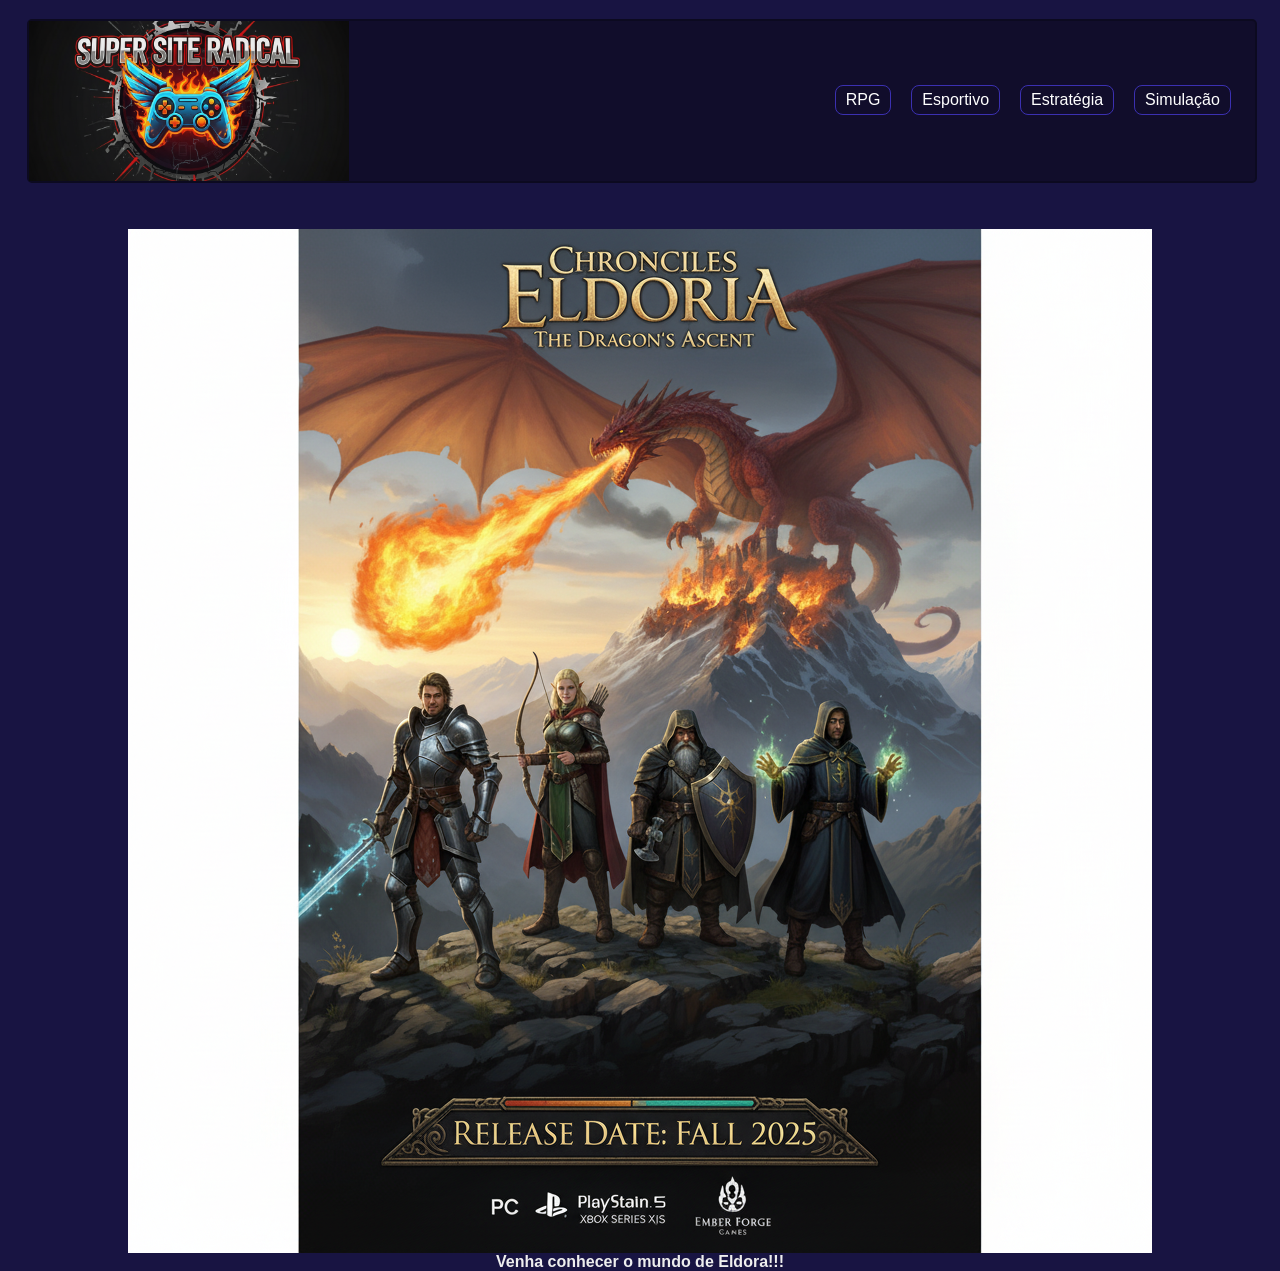
==== Super site Radical/index.html @ f96ec564 "11/10/25" ====
<!DOCTYPE html>
<html lang="pt-br">

    <head>
        <title>Super site radical!</title>
        <meta charset="utf-8">
        <meta name="viewport"
        content="width=device-width, initial-scale=1.0">
        <link href="css/stylo.css" rel="stylesheet" type="text/css" >
    </head>
    <body>
        <header>
             <div class="topo">
                <img class="logo" src="imagens/logo.gemini.png" alt="Logo ">

            <nav class="topico">
                <ul>
                    <li><a href="#">RPG</a></li>
                    <li><a href="#">Esportivo</a></li>
                    <li><a href="#">Estratégia</a></li>
                    <li><a href="#">Simulação</a></li>
                </ul>
            </nav>
            </div>
            <br class="limpar">
        </header>
        <main>
            <section>
                <img src="imagens/Eldora.png" alt="Eldora">
                <h4>Venha conhecer o mundo de Eldora!!!</h4>
                <p></p>
            </section>
        </main>
    </body>


</html>
---- Super site Radical/css/stylo.css ----
*{
    margin: 0;
    padding: 0;
    font-family: Verdana, Geneva, Tahoma, sans-serif;
}
body{
    padding: 0.5em 1em;
    background-color: #181442;
    color: #eee;
}
header{
    margin: 0.2em;
    padding: 0.5em;
}
div.topo{
width: 100%;
display: flex;
justify-content: space-between;
border:2px solid #0c0a20;
border-radius: 5px;
background-color: #110d2b;
}
div img{
    width: 20em;
    height: 10em;
}
.topico ul {
    display: flex;
    list-style: none;
    padding-top: 4em;
    padding-right: 1.5em;
    margin: auto;
    gap: 20px;  
    }
nav a{
    text-decoration: none;
    color: white;
}
nav li{
    border: 1px solid #3b30b1;
    padding: 5px 10px;
    border-radius: 8px;
    color: rgb(35, 164, 187);
    transition: 0.3s;
    
    }
nav li :hover {
    background: rgb(35, 164, 187);
    color: #eee;
}
section{
    display: flex;
    flex-direction: column;
    margin-top: 20px;
    width: 100%;
    height: 80px;
    justify-content: start;
    align-items: center;
    text-align: center;
}
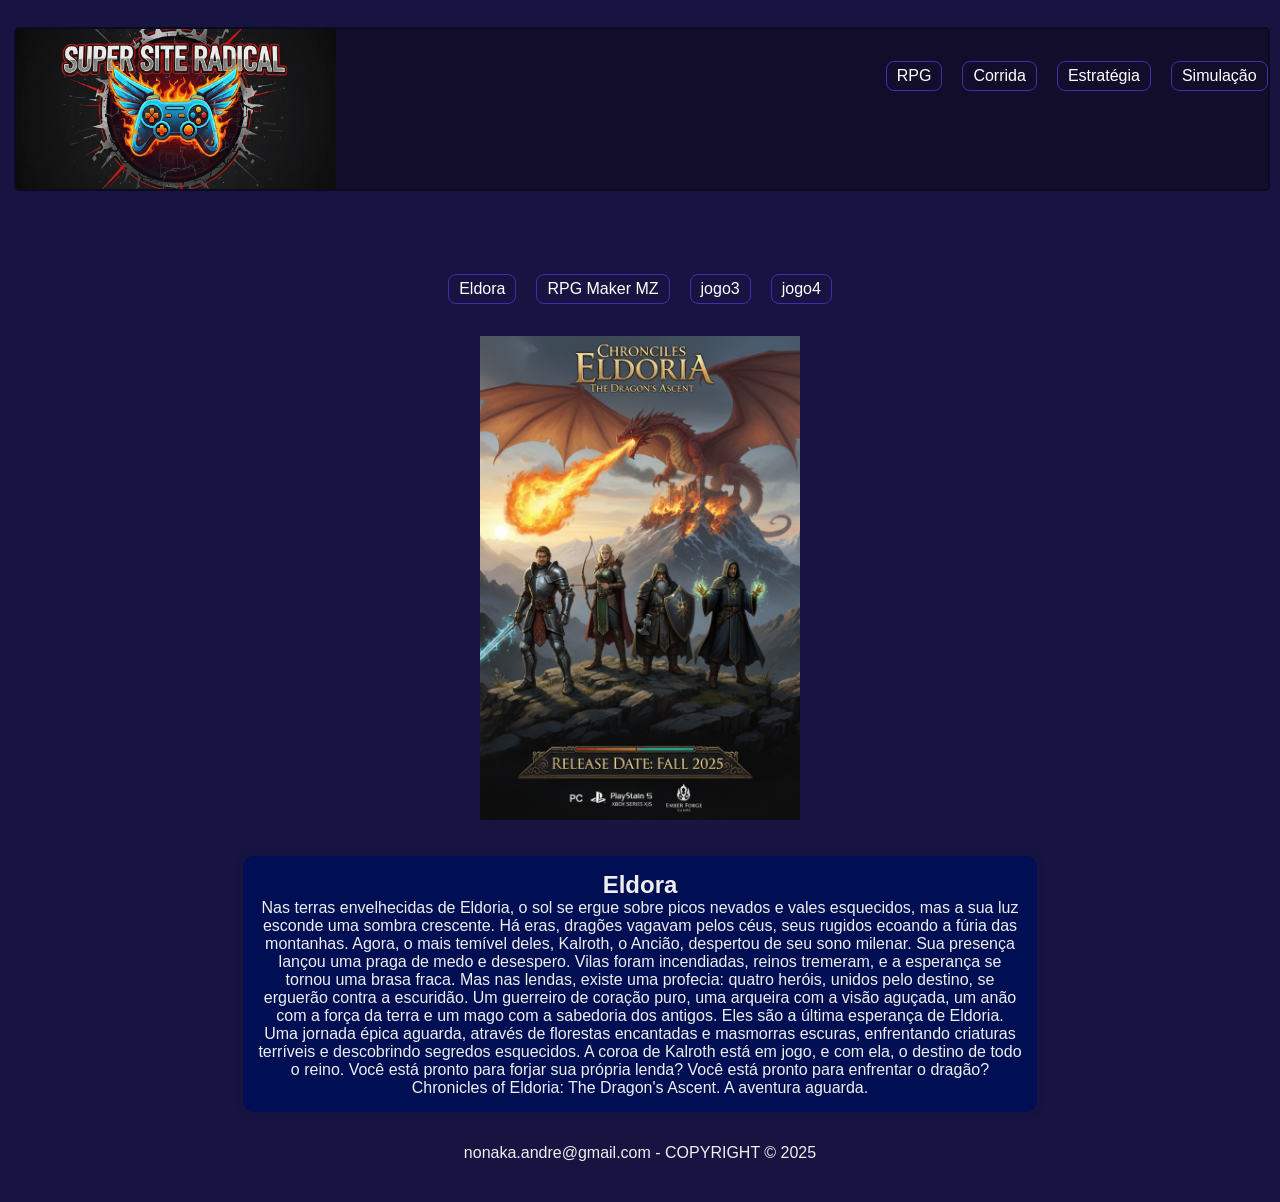
==== commit b7144e5a: "12/10/25" ====
--- a/Super site Radical/index.html
+++ b/Super site Radical/index.html
@@ -6,7 +6,7 @@
         <meta charset="utf-8">
         <meta name="viewport"
         content="width=device-width, initial-scale=1.0">
-        <link href="css/stylo.css" rel="stylesheet" type="text/css" >
+        <link href="css/style.css" rel="stylesheet" type="text/css" >
     </head>
     <body>
         <header>
@@ -15,22 +15,44 @@
 
             <nav class="topico">
                 <ul>
-                    <li><a href="#">RPG</a></li>
-                    <li><a href="#">Esportivo</a></li>
-                    <li><a href="#">Estratégia</a></li>
-                    <li><a href="#">Simulação</a></li>
+                    <li><a href="index.html">RPG</a></li>
+                    <li><a href="corrida.html">Corrida</a></li>
+                    <li><a href="estrategia.html">Estratégia</a></li>
+                    <li><a href="simulacao.html">Simulação</a></li>
                 </ul>
             </nav>
             </div>
-            <br class="limpar">
         </header>
         <main>
-            <section>
-                <img src="imagens/Eldora.png" alt="Eldora">
-                <h4>Venha conhecer o mundo de Eldora!!!</h4>
-                <p></p>
-            </section>
+            <nav class="secao">
+            <ul>
+                <li><a href="#">Eldora</a></li>
+                <li><a href="#">RPG Maker MZ</a></li>
+                <li><a href="#">jogo3</a></li>
+                <li><a href="#">jogo4</a></li>
+            </ul>
+        </nav>
+
+        <section class="jogo">
+            <img src="imagens/Eldora.png" alt="Eldora">
+            <div class="descricao">
+                <h1>Eldora</h1>
+                <p>Nas terras envelhecidas de Eldoria, o sol se ergue sobre picos nevados e vales esquecidos, mas a sua luz esconde uma sombra crescente. Há eras, dragões vagavam pelos céus, seus rugidos ecoando a fúria das montanhas. Agora, o mais temível deles, Kalroth, o Ancião, despertou de seu sono milenar.
+
+Sua presença lançou uma praga de medo e desespero. Vilas foram incendiadas, reinos tremeram, e a esperança se tornou uma brasa fraca. Mas nas lendas, existe uma profecia: quatro heróis, unidos pelo destino, se erguerão contra a escuridão. Um guerreiro de coração puro, uma arqueira com a visão aguçada, um anão com a força da terra e um mago com a sabedoria dos antigos.
+
+Eles são a última esperança de Eldoria. Uma jornada épica aguarda, através de florestas encantadas e masmorras escuras, enfrentando criaturas terríveis e descobrindo segredos esquecidos. A coroa de Kalroth está em jogo, e com ela, o destino de todo o reino.
+
+Você está pronto para forjar sua própria lenda? Você está pronto para enfrentar o dragão?
+
+Chronicles of Eldoria: The Dragon's Ascent. A aventura aguarda.</p>
+            </div>
+        </section>
         </main>
+
+        <footer>
+        <p>nonaka.andre@gmail.com - COPYRIGHT © 2025</p>
+    </footer>
     </body>
 
 
--- a/Super site Radical/css/style.css
+++ b/Super site Radical/css/style.css
@@ -0,0 +1,91 @@
+*{
+    margin: 0;
+    padding: 0;
+    font-family: Verdana, Geneva, Tahoma, sans-serif;
+}
+body{
+    display: flex;
+    flex-direction: column;
+    min-height: 100vh;
+    padding: 0.5em 0.2em;
+    background-color: #181442;
+    color: #eee;
+}
+header{
+    margin: 0.2em;
+    padding: 1em 0.5em;
+}
+div.topo{
+width: 100%;
+display: flex;
+justify-content: space-between;
+border:2px solid #0c0a20;
+border-radius: 5px;
+background-color: #110d2b;
+}
+div img{
+    width: 20em;
+    height: 10em;
+}
+.topico ul {
+    display: flex;
+    list-style: none;
+    padding-top: 2em;
+    margin: auto;
+    gap: 20px;  
+    }
+nav a{
+    text-decoration: none;
+    color: white;
+}
+nav li{
+    border: 1px solid #3b30b1;
+    padding: 5px 10px;
+    border-radius: 8px;
+    color: rgb(35, 164, 187);
+    transition: 0.3s;
+    
+    }
+nav li :hover {
+    background: rgb(35, 164, 187);
+    color: #eee;
+}
+main{
+    display: flex;
+    flex-direction: column;
+    margin-top: 2em;
+    width: 100%;
+    text-align: center;
+}    
+.secao ul {
+    display: flex;
+    list-style: none;
+    justify-content: center;
+    padding-top: 2em;
+    gap: 20px;  
+    }
+.descricao {
+    width: 60%;
+    margin: auto;
+    padding: 0.5;
+    background-color: #000f53;
+    padding: 15px;
+    border-radius: 10px;
+    box-shadow: 0 0 10px rgba(0, 0, 0, 0.1);
+}
+.jogo img{
+    width: 20em;
+    padding: 2em;
+   
+}
+section .jogo{
+    margin: 2em 0;
+}
+footer{
+    display: flex;
+    flex-direction: column;
+    text-align: center;
+    padding: 2em;
+
+   
+}
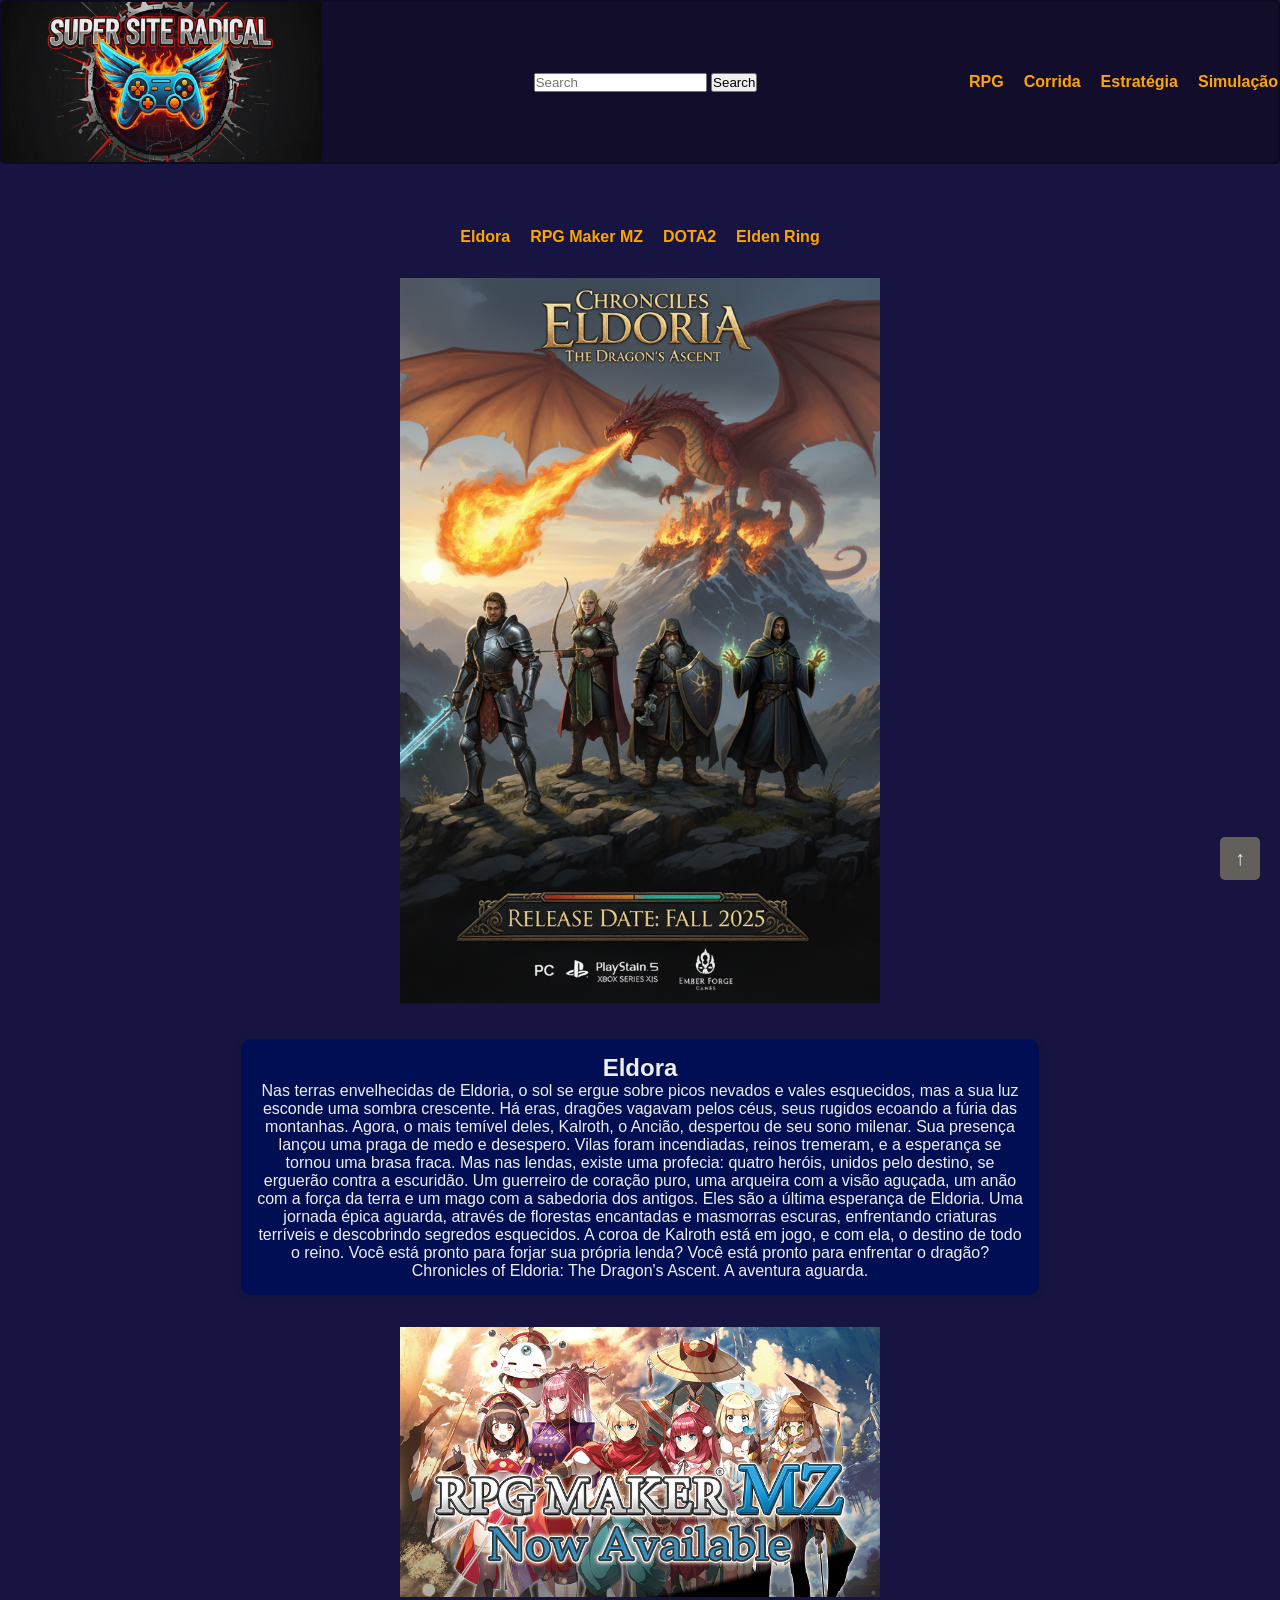
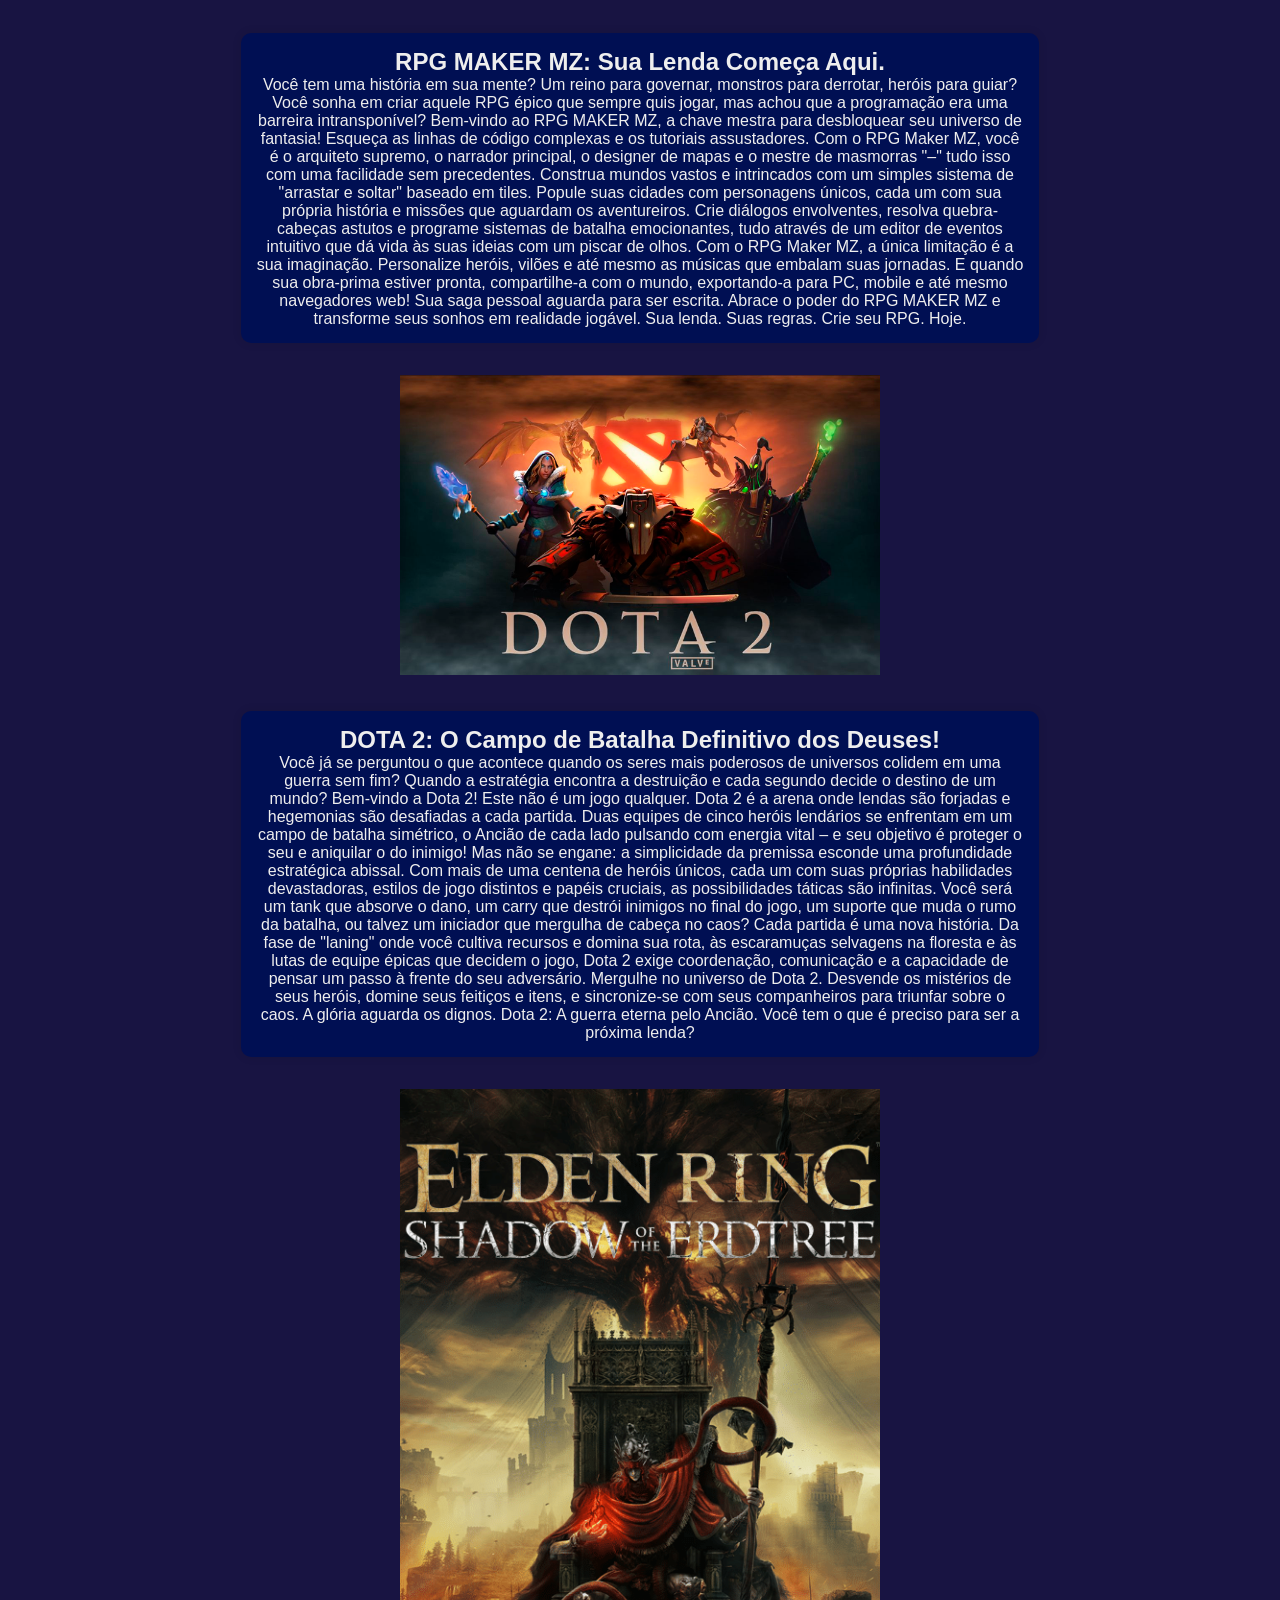
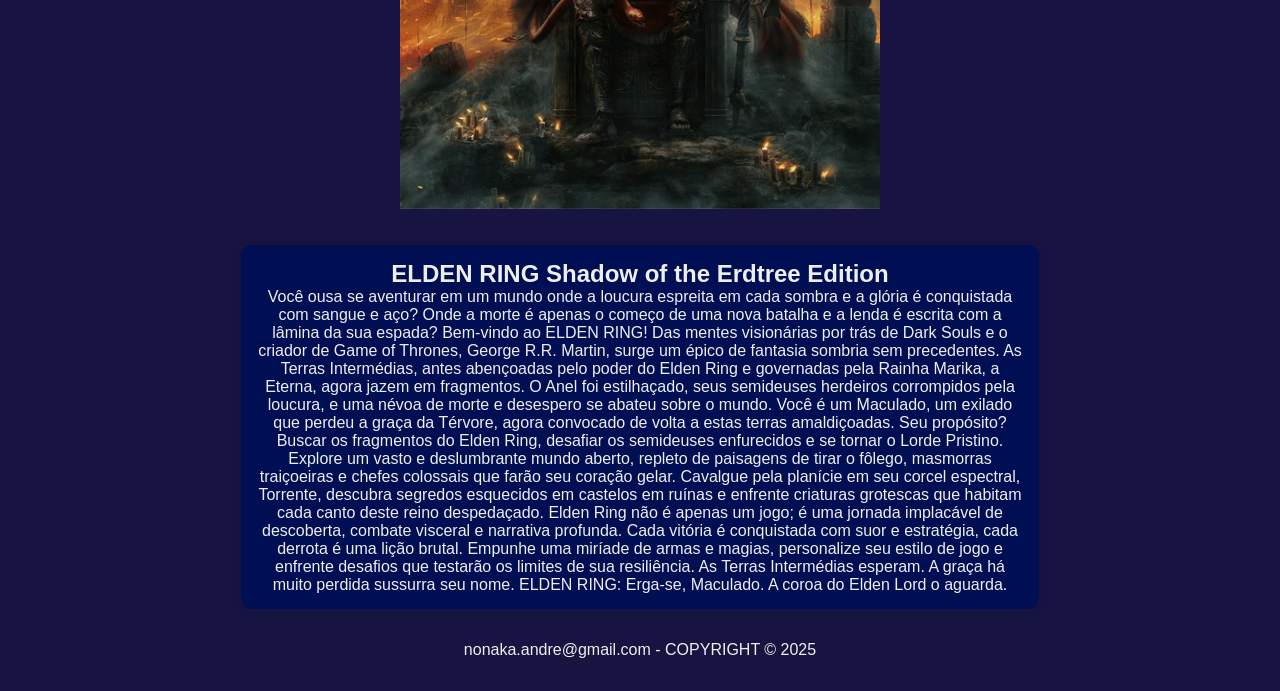
==== commit 3d2450b5: "13/10/25" ====
--- a/Super site Radical/index.html
+++ b/Super site Radical/index.html
@@ -8,10 +8,20 @@
         content="width=device-width, initial-scale=1.0">
         <link href="css/style.css" rel="stylesheet" type="text/css" >
     </head>
-    <body>
+    <body id="top">
         <header>
              <div class="topo">
                 <img class="logo" src="imagens/logo.gemini.png" alt="Logo ">
+                <div class="busca">
+                    <nav class="navbar bg-body-tertiary">
+  <div class="container-fluid">
+    <form class="d-flex" role="search">
+      <input class="form-control me-2" type="search" placeholder="Search" aria-label="Search"/>
+      <button class="btn btn-outline-success" type="submit">Search</button>
+    </form>
+  </div>
+</nav>
+                </div>
 
             <nav class="topico">
                 <ul>
@@ -26,14 +36,14 @@
         <main>
             <nav class="secao">
             <ul>
-                <li><a href="#">Eldora</a></li>
-                <li><a href="#">RPG Maker MZ</a></li>
-                <li><a href="#">jogo3</a></li>
-                <li><a href="#">jogo4</a></li>
+                <li><a href="#Eldora">Eldora</a></li>
+                <li><a href="#rpgmakermz">RPG Maker MZ</a></li>
+                <li><a href="#Dota2">DOTA2</a></li>
+                <li><a href="#EldenRing">Elden Ring</a></li>
             </ul>
         </nav>
 
-        <section class="jogo">
+        <section id="Eldora" class="jogo">
             <img src="imagens/Eldora.png" alt="Eldora">
             <div class="descricao">
                 <h1>Eldora</h1>
@@ -48,11 +58,78 @@
 Chronicles of Eldoria: The Dragon's Ascent. A aventura aguarda.</p>
             </div>
         </section>
+
+        <section id="rpgmakermz" class="jogo">
+            <img src="imagens/RPG MAKER MZ.png" alt="RPG Maker MZ">
+            <div class="descricao">
+                <h1>RPG MAKER MZ: Sua Lenda Começa Aqui.</h1>
+                <p>Você tem uma história em sua mente? Um reino para governar, monstros para derrotar, heróis para guiar? Você sonha em criar aquele RPG épico que sempre quis jogar, mas achou que a programação era uma barreira intransponível?
+
+Bem-vindo ao RPG MAKER MZ, a chave mestra para desbloquear seu universo de fantasia!
+
+Esqueça as linhas de código complexas e os tutoriais assustadores. Com o RPG Maker MZ, você é o arquiteto supremo, o narrador principal, o designer de mapas e o mestre de masmorras "–" tudo isso com uma facilidade sem precedentes.
+
+Construa mundos vastos e intrincados com um simples sistema de "arrastar e soltar" baseado em tiles. Popule suas cidades com personagens únicos, cada um com sua própria história e missões que aguardam os aventureiros. Crie diálogos envolventes, resolva quebra-cabeças astutos e programe sistemas de batalha emocionantes, tudo através de um editor de eventos intuitivo que dá vida às suas ideias com um piscar de olhos.
+
+Com o RPG Maker MZ, a única limitação é a sua imaginação. Personalize heróis, vilões e até mesmo as músicas que embalam suas jornadas. E quando sua obra-prima estiver pronta, compartilhe-a com o mundo, exportando-a para PC, mobile e até mesmo navegadores web!
+
+Sua saga pessoal aguarda para ser escrita. Abrace o poder do RPG MAKER MZ e transforme seus sonhos em realidade jogável.
+
+Sua lenda. Suas regras. Crie seu RPG. Hoje.</p>
+             </div>
+        </section>
+
+        <section id="Dota2" class="jogo">
+            <img src="imagens/Dota-2.png" alt="Dota2">
+            <div class="descricao">
+                <h1>DOTA 2: O Campo de Batalha Definitivo dos Deuses!</h1>
+                <p>Você já se perguntou o que acontece quando os seres mais poderosos de universos colidem em uma guerra sem fim? Quando a estratégia encontra a destruição e cada segundo decide o destino de um mundo? Bem-vindo a Dota 2!
+
+Este não é um jogo qualquer. Dota 2 é a arena onde lendas são forjadas e hegemonias são desafiadas a cada partida. Duas equipes de cinco heróis lendários se enfrentam em um campo de batalha simétrico, o Ancião de cada lado pulsando com energia vital – e seu objetivo é proteger o seu e aniquilar o do inimigo!
+
+Mas não se engane: a simplicidade da premissa esconde uma profundidade estratégica abissal. Com mais de uma centena de heróis únicos, cada um com suas próprias habilidades devastadoras, estilos de jogo distintos e papéis cruciais, as possibilidades táticas são infinitas. Você será um tank que absorve o dano, um carry que destrói inimigos no final do jogo, um suporte que muda o rumo da batalha, ou talvez um iniciador que mergulha de cabeça no caos?
+
+Cada partida é uma nova história. Da fase de "laning" onde você cultiva recursos e domina sua rota, às escaramuças selvagens na floresta e às lutas de equipe épicas que decidem o jogo, Dota 2 exige coordenação, comunicação e a capacidade de pensar um passo à frente do seu adversário.
+
+Mergulhe no universo de Dota 2. Desvende os mistérios de seus heróis, domine seus feitiços e itens, e sincronize-se com seus companheiros para triunfar sobre o caos. A glória aguarda os dignos.
+
+Dota 2: A guerra eterna pelo Ancião. Você tem o que é preciso para ser a próxima lenda?</p>
+             </div>
+        </section>
+          </div>
+        <section id="EldenRing" class="jogo">
+            <img src="imagens/elden-ring.png" alt="EldenRing">
+            <div class="descricao">
+                <h1>ELDEN RING Shadow of the Erdtree Edition</h1>
+                <p>Você ousa se aventurar em um mundo onde a loucura espreita em cada sombra e a glória é conquistada com sangue e aço? Onde a morte é apenas o começo de uma nova batalha e a lenda é escrita com a lâmina da sua espada?
+
+Bem-vindo ao ELDEN RING!
+
+Das mentes visionárias por trás de Dark Souls e o criador de Game of Thrones, George R.R. Martin, surge um épico de fantasia sombria sem precedentes. As Terras Intermédias, antes abençoadas pelo poder do Elden Ring e governadas pela Rainha Marika, a Eterna, agora jazem em fragmentos. O Anel foi estilhaçado, seus semideuses herdeiros corrompidos pela loucura, e uma névoa de morte e desespero se abateu sobre o mundo.
+
+Você é um Maculado, um exilado que perdeu a graça da Térvore, agora convocado de volta a estas terras amaldiçoadas. Seu propósito? Buscar os fragmentos do Elden Ring, desafiar os semideuses enfurecidos e se tornar o Lorde Pristino.
+
+Explore um vasto e deslumbrante mundo aberto, repleto de paisagens de tirar o fôlego, masmorras traiçoeiras e chefes colossais que farão seu coração gelar. Cavalgue pela planície em seu corcel espectral, Torrente, descubra segredos esquecidos em castelos em ruínas e enfrente criaturas grotescas que habitam cada canto deste reino despedaçado.
+
+Elden Ring não é apenas um jogo; é uma jornada implacável de descoberta, combate visceral e narrativa profunda. Cada vitória é conquistada com suor e estratégia, cada derrota é uma lição brutal. Empunhe uma miríade de armas e magias, personalize seu estilo de jogo e enfrente desafios que testarão os limites de sua resiliência.
+
+As Terras Intermédias esperam. A graça há muito perdida sussurra seu nome.
+
+ELDEN RING: Erga-se, Maculado. A coroa do Elden Lord o aguarda.</p>
+             </div>
+        </section>
+
+
+
         </main>
 
         <footer>
         <p>nonaka.andre@gmail.com - COPYRIGHT © 2025</p>
     </footer>
+    
+    <a href="#top" id="btnVoltarTopo">
+        &#x2191;
+    </a>
     </body>
 
 
--- a/Super site Radical/css/style.css
+++ b/Super site Radical/css/style.css
@@ -7,21 +7,22 @@
     display: flex;
     flex-direction: column;
     min-height: 100vh;
-    padding: 0.5em 0.2em;
+    margin: 0;
+    padding: 0;
     background-color: #181442;
     color: #eee;
 }
 header{
-    margin: 0.2em;
-    padding: 1em 0.5em;
+border:2px solid #0c0a20;
+border-radius: 5px;
+background-color: #110d2b;
 }
 div.topo{
 width: 100%;
 display: flex;
+align-items: center;
 justify-content: space-between;
-border:2px solid #0c0a20;
-border-radius: 5px;
-background-color: #110d2b;
+
 }
 div img{
     width: 20em;
@@ -30,25 +31,21 @@
 .topico ul {
     display: flex;
     list-style: none;
-    padding-top: 2em;
+    
     margin: auto;
     gap: 20px;  
-    }
+}
+.busca{
+    margin: auto;
+}
 nav a{
+    color: #ffa500;
     text-decoration: none;
-    color: white;
+    font-weight: bold;
+    transition: 3ms;    
 }
-nav li{
-    border: 1px solid #3b30b1;
-    padding: 5px 10px;
-    border-radius: 8px;
-    color: rgb(35, 164, 187);
-    transition: 0.3s;
-    
-    }
-nav li :hover {
-    background: rgb(35, 164, 187);
-    color: #eee;
+nav a:hover{
+    color: #e65000;
 }
 main{
     display: flex;
@@ -74,18 +71,31 @@
     box-shadow: 0 0 10px rgba(0, 0, 0, 0.1);
 }
 .jogo img{
-    width: 20em;
+    width: 30em;
     padding: 2em;
-   
 }
-section .jogo{
-    margin: 2em 0;
+#btnVoltarTopo{
+    position: fixed;
+    bottom: 20px;
+    right: 20px;
+    background-color: #63605c;
+    color: #eee;
+    padding: 10px 15px;
+    border-radius: 5px;
+    text-decoration: none;
+    font-size: 20px;
+    z-index: 99;
+    scroll-behavior: smooth;
+}
+#btnVoltarTopo:hover{
+    background-color: #e65000;
+}
+.hidden {
+    display: none;
 }
 footer{
     display: flex;
     flex-direction: column;
     text-align: center;
-    padding: 2em;
-
-   
+    padding: 2em;   
 }
